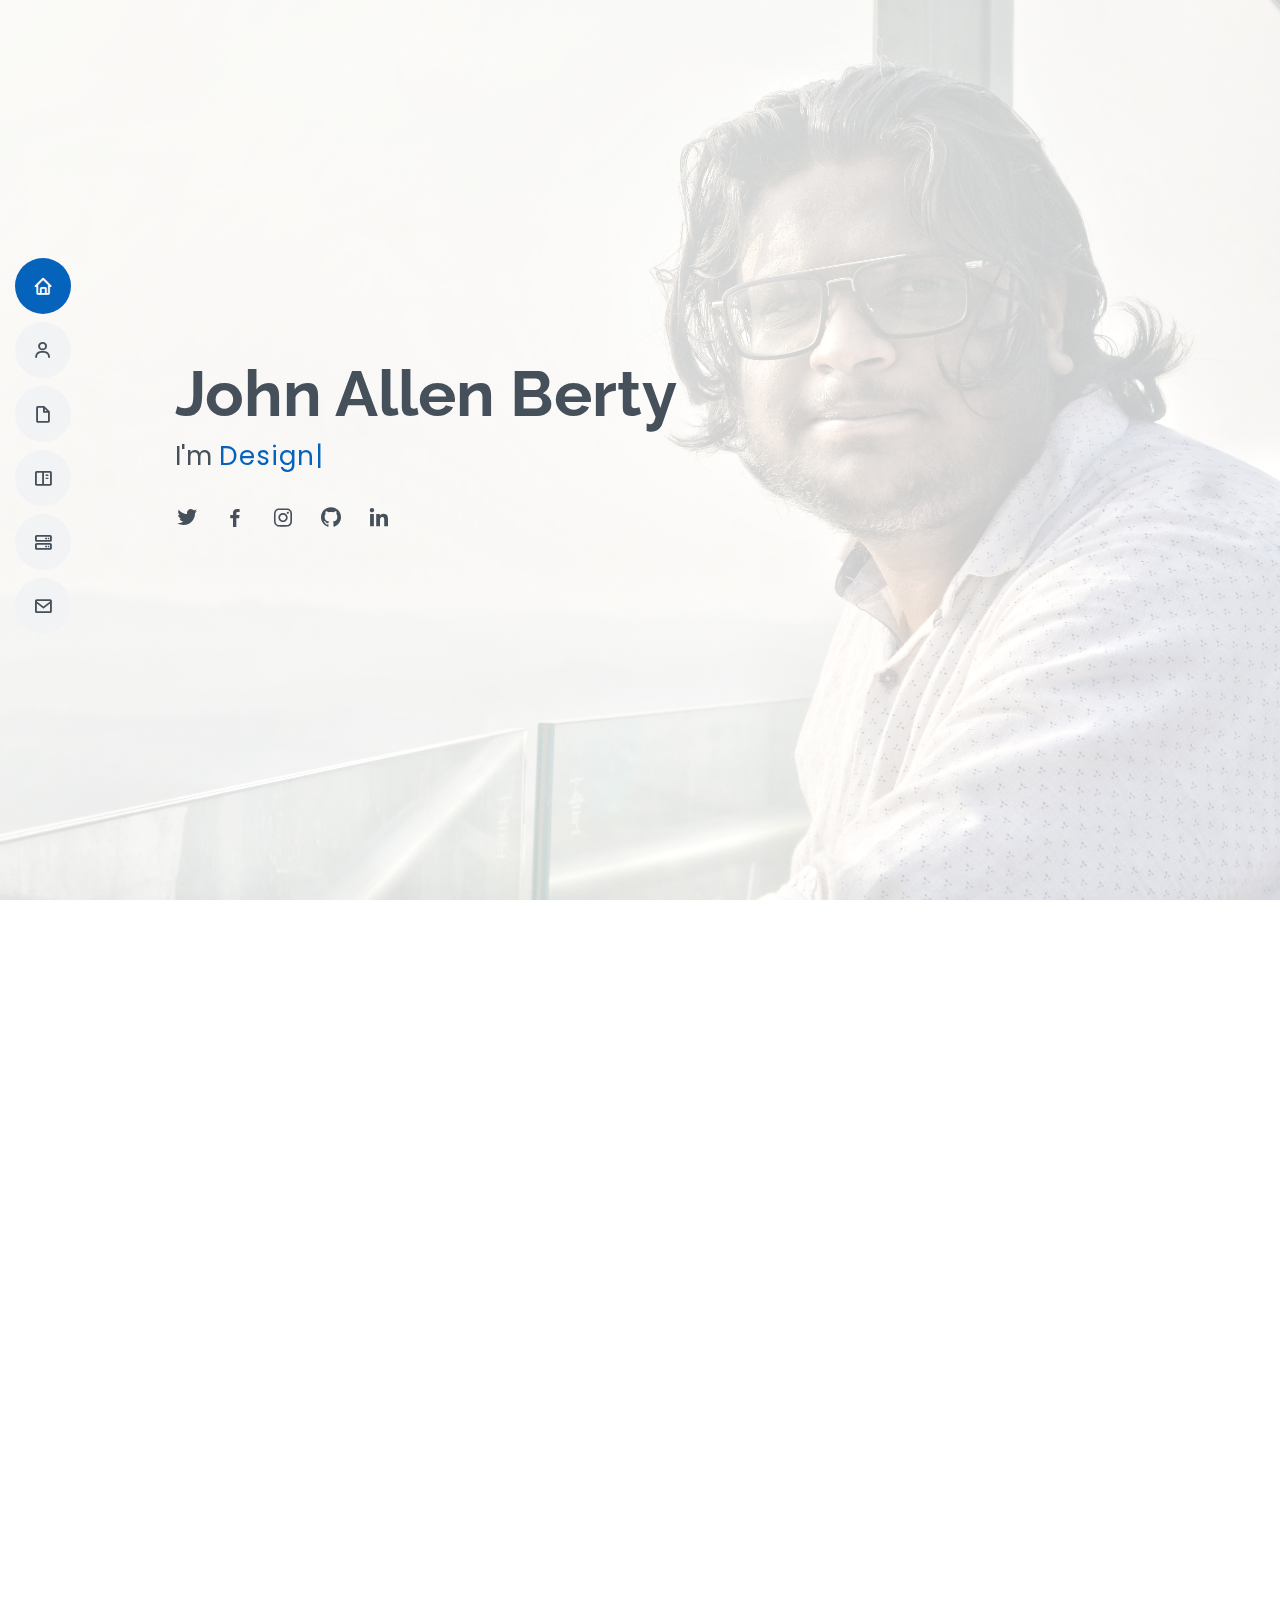
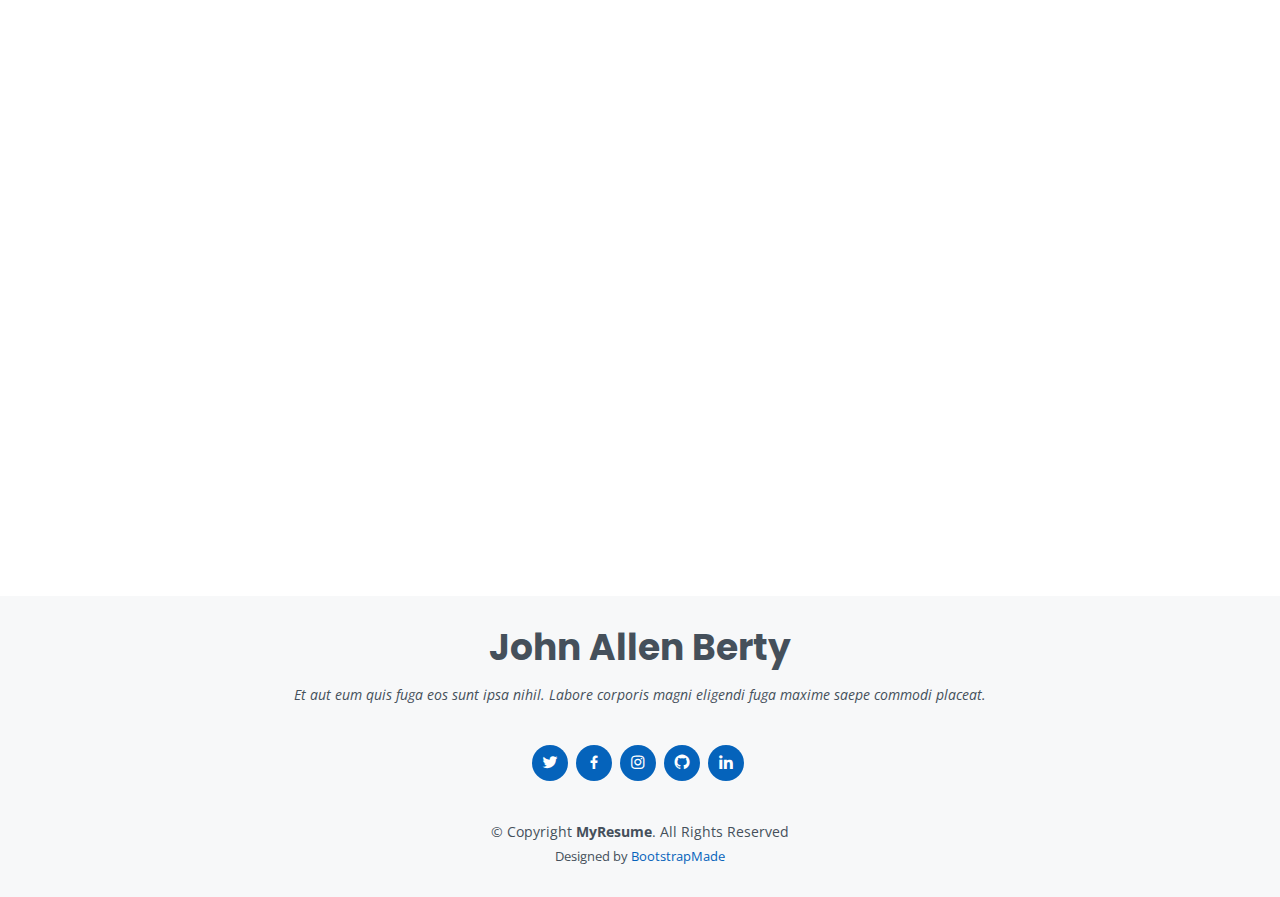
==== index.html @ 7f5a1baa "moved files to one folder" ====
<!DOCTYPE html>
<html lang="en">

<head>
    <meta charset="utf-8">
    <meta content="width=device-width, initial-scale=1.0" name="viewport">

    <title>MyResume-JOHN ALLEN BERTY</title>
    <meta content="" name="description">
    <meta content="" name="keywords">

    <!-- Favicons -->
    <link href="assets/img/favicon.png" rel="icon">
    <link href="assets/img/apple-touch-icon.png" rel="apple-touch-icon">

    <!-- Google Fonts -->
    <link href="https://fonts.googleapis.com/css?family=Open+Sans:300,300i,400,400i,600,600i,700,700i|Raleway:300,300i,400,400i,500,500i,600,600i,700,700i|Poppins:300,300i,400,400i,500,500i,600,600i,700,700i" rel="stylesheet">

    <!-- Vendor CSS Files -->
    <link href="assets/vendor/bootstrap/css/bootstrap.min.css" rel="stylesheet">
    <link href="assets/vendor/icofont/icofont.min.css" rel="stylesheet">
    <link href="assets/vendor/boxicons/css/boxicons.min.css" rel="stylesheet">
    <link href="assets/vendor/venobox/venobox.css" rel="stylesheet">
    <link href="assets/vendor/owl.carousel/assets/owl.carousel.min.css" rel="stylesheet">
    <link href="assets/vendor/aos/aos.css" rel="stylesheet">

    <!-- Template Main CSS File -->
    <link href="assets/css/style.css" rel="stylesheet">

    <!-- =======================================================
  * Template Name: MyResume - v2.2.1
  * Template URL: https://bootstrapmade.com/free-html-bootstrap-template-my-resume/
  * Author: BootstrapMade.com
  * License: https://bootstrapmade.com/license/
  ======================================================== -->
</head>

<body>

    <!-- ======= Mobile nav toggle button ======= -->
    <button type="button" class="mobile-nav-toggle d-xl-none"><i class="icofont-navigation-menu"></i></button>

    <!-- ======= Header ======= -->
    <header id="header" class="d-flex flex-column justify-content-center">

        <nav class="nav-menu">
            <ul>
                <li class="active"><a href="#hero"><i class="bx bx-home"></i> <span>Home</span></a></li>
                <li><a href="#about"><i class="bx bx-user"></i> <span>About</span></a></li>
                <li><a href="#resume"><i class="bx bx-file-blank"></i> <span>Resume</span></a></li>
                <li><a href="#portfolio"><i class="bx bx-book-content"></i> <span>Portfolio</span></a></li>
                <li><a href="#services"><i class="bx bx-server"></i> <span>Services</span></a></li>
                <li><a href="#contact"><i class="bx bx-envelope"></i> <span>Contact</span></a></li>
            </ul>
        </nav>
        <!-- .nav-menu -->

    </header>
    <!-- End Header -->

    <!-- ======= Hero Section ======= -->
    <section id="hero" class="d-flex flex-column justify-content-center">
        <div class="container" data-aos="zoom-in" data-aos-delay="100">
            <h1>John Allen Berty</h1>
            <p>I'm <span class="typed" data-typed-items="Designer, Developer, Freelancer"></span></p>
            <div class="social-links">
                <a href="https://twitter.com/JohnAllenBerty" class="twitter" target="_blank"><i class="bx bxl-twitter"></i></a>
                <a href="https://www.facebook.com/johnallen.berty" class="facebook" target="_blank"><i class="bx bxl-facebook"></i></a>
                <a href="https://www.instagram.com/johnallenberty/" class="instagram" target="_blank"><i class="bx bxl-instagram"></i></a>
                <a href="https://github.com/JohnAllenBerty" class="github" target="_blank"><i class="bx bxl-github"></i></a>
                <a href="https://www.linkedin.com/in/johnallenberty/" class="linkedin" target="_blank"><i class="bx bxl-linkedin"></i></a>
            </div>
        </div>
    </section>
    <!-- End Hero -->

    <main id="main">

        <!-- ======= About Section ======= -->
        <section id="about" class="about">
            <div class="container" data-aos="fade-up">

                <div class="section-title">
                    <h2>About</h2>
                    <p>Magnam dolores commodi suscipit. Necessitatibus eius consequatur ex aliquid fuga eum quidem. Sit sint consectetur velit. Quisquam quos quisquam cupiditate. Et nemo qui impedit suscipit alias ea. Quia fugiat sit in iste officiis commodi
                        quidem hic quas.</p>
                </div>

                <div class="row">
                    <div class="col-lg-4">
                        <img src="assets/img/profile-img.jpg" class="img-fluid" alt="" style="border-radius: 75px;">
                    </div>
                    <div class="col-lg-8 pt-4 pt-lg-0 content">
                        <h3>UI/UX Designer &amp; Web Developer.</h3>
                        <p class="font-italic">
                            Lorem ipsum dolor sit amet, consectetur adipiscing elit, sed do eiusmod tempor incididunt ut labore et dolore magna aliqua.
                        </p>
                        <div class="row">
                            <div class="col-lg-6">
                                <ul>
                                    <li><i class="icofont-rounded-right"></i> <strong>Birthday:</strong> 22 April 1995</li>
                                    <li><i class="icofont-rounded-right"></i> <strong>Website:</strong> www.example.com</li>
                                    <li><i class="icofont-rounded-right"></i> <strong>Phone:</strong> +91 8921054034</li>
                                    <li><i class="icofont-rounded-right"></i> <strong>City:</strong> City : Kollam, Kerala, India</li>
                                </ul>
                            </div>
                            <div class="col-lg-6">
                                <ul>
                                    <li><i class="icofont-rounded-right"></i> <strong>Age: </strong> 25</li>
                                    <li><i class="icofont-rounded-right"></i> <strong>Email: </strong>johnallenberty95@gmail.com</li>
                                    <li><i class="icofont-rounded-right"></i> <strong>Freelance: </strong> Available</li>
                                </ul>
                            </div>
                        </div>
                        <p>
                            Officiis eligendi itaque labore et dolorum mollitia officiis optio vero. Quisquam sunt adipisci omnis et ut. Nulla accusantium dolor incidunt officia tempore. Et eius omnis. Cupiditate ut dicta maxime officiis quidem quia. Sed et consectetur qui quia
                            repellendus itaque neque. Aliquid amet quidem ut quaerat cupiditate. Ab et eum qui repellendus omnis culpa magni laudantium dolores.
                        </p>
                    </div>
                </div>

            </div>
        </section>
        <!-- End About Section -->

        <!-- ======= Facts Section ======= -->
        <section id="facts" class="facts">
            <div class="container" data-aos="fade-up">

                <div class="section-title">
                    <h2>Facts</h2>
                    <p>Magnam dolores commodi suscipit. Necessitatibus eius consequatur ex aliquid fuga eum quidem. Sit sint consectetur velit. Quisquam quos quisquam cupiditate. Et nemo qui impedit suscipit alias ea. Quia fugiat sit in iste officiis commodi
                        quidem hic quas.</p>
                </div>

                <div class="row">

                    <div class="col-lg-3 col-md-6">
                        <div class="count-box">
                            <i class="icofont-simple-smile"></i>
                            <span data-toggle="counter-up">232</span>
                            <p>Happy Clients</p>
                        </div>
                    </div>

                    <div class="col-lg-3 col-md-6 mt-5 mt-md-0">
                        <div class="count-box">
                            <i class="icofont-document-folder"></i>
                            <span data-toggle="counter-up">521</span>
                            <p>Projects</p>
                        </div>
                    </div>

                    <div class="col-lg-3 col-md-6 mt-5 mt-lg-0">
                        <div class="count-box">
                            <i class="icofont-live-support"></i>
                            <span data-toggle="counter-up">1,463</span>
                            <p>Hours Of Support</p>
                        </div>
                    </div>

                    <div class="col-lg-3 col-md-6 mt-5 mt-lg-0">
                        <div class="count-box">
                            <i class="icofont-users-alt-5"></i>
                            <span data-toggle="counter-up">15</span>
                            <p>Hard Workers</p>
                        </div>
                    </div>

                </div>

            </div>
        </section>
        <!-- End Facts Section -->

        <!-- ======= Skills Section ======= -->
        <section id="skills" class="skills section-bg">
            <div class="container" data-aos="fade-up">

                <div class="section-title">
                    <h2>Skills</h2>
                    <p>Magnam dolores commodi suscipit. Necessitatibus eius consequatur ex aliquid fuga eum quidem. Sit sint consectetur velit. Quisquam quos quisquam cupiditate. Et nemo qui impedit suscipit alias ea. Quia fugiat sit in iste officiis commodi
                        quidem hic quas.</p>
                </div>

                <div class="row skills-content">

                    <div class="col-lg-6">

                        <div class="progress">
                            <span class="skill">HTML <i class="val">100%</i></span>
                            <div class="progress-bar-wrap">
                                <div class="progress-bar" role="progressbar" aria-valuenow="100" aria-valuemin="0" aria-valuemax="100"></div>
                            </div>
                        </div>

                        <div class="progress">
                            <span class="skill">CSS <i class="val">90%</i></span>
                            <div class="progress-bar-wrap">
                                <div class="progress-bar" role="progressbar" aria-valuenow="90" aria-valuemin="0" aria-valuemax="100"></div>
                            </div>
                        </div>

                        <div class="progress">
                            <span class="skill">JavaScript <i class="val">75%</i></span>
                            <div class="progress-bar-wrap">
                                <div class="progress-bar" role="progressbar" aria-valuenow="75" aria-valuemin="0" aria-valuemax="100"></div>
                            </div>
                        </div>

                    </div>

                    <div class="col-lg-6">

                        <div class="progress">
                            <span class="skill">PHP <i class="val">80%</i></span>
                            <div class="progress-bar-wrap">
                                <div class="progress-bar" role="progressbar" aria-valuenow="80" aria-valuemin="0" aria-valuemax="100"></div>
                            </div>
                        </div>

                        <div class="progress">
                            <span class="skill">WordPress/CMS <i class="val">90%</i></span>
                            <div class="progress-bar-wrap">
                                <div class="progress-bar" role="progressbar" aria-valuenow="90" aria-valuemin="0" aria-valuemax="100"></div>
                            </div>
                        </div>

                        <div class="progress">
                            <span class="skill">Photoshop <i class="val">55%</i></span>
                            <div class="progress-bar-wrap">
                                <div class="progress-bar" role="progressbar" aria-valuenow="55" aria-valuemin="0" aria-valuemax="100"></div>
                            </div>
                        </div>

                    </div>

                </div>

            </div>
        </section>
        <!-- End Skills Section -->

        <!-- ======= Resume Section ======= -->
        <section id="resume" class="resume">
            <div class="container" data-aos="fade-up">

                <div class="section-title">
                    <h2>Resume</h2>
                    <p>Magnam dolores commodi suscipit. Necessitatibus eius consequatur ex aliquid fuga eum quidem. Sit sint consectetur velit. Quisquam quos quisquam cupiditate. Et nemo qui impedit suscipit alias ea. Quia fugiat sit in iste officiis commodi
                        quidem hic quas.</p>
                </div>

                <div class="row">
                    <div class="col-lg-6">
                        <h3 class="resume-title">Sumary</h3>
                        <div class="resume-item pb-0">
                            <h4>John Allen Berty</h4>
                            <p><em>Innovative and deadline-driven</em></p>
                            <ul>
                                <li>Ampiyil, Pattathanam, Kollam, Kerala</li>
                                <li>(+91) 8921054034</li>
                                <li>johnallenberty95@gmail.com</li>
                            </ul>
                        </div>

                        <h3 class="resume-title">Education</h3>
                        <div class="resume-item">
                            <h4>B.Tech Electronics & Communication Engineering</h4>
                            <h5>2013 - 2017</h5>
                            <p><em>Bishop Jerome Institute, Kollam, Kerala</em></p>

                        </div>
                        <div class="resume-item">
                            <h4>12th Standard</h4>
                            <h5>2012 - 2013</h5>
                            <p><em>Trinity Lyceum, Kollam, Kerala</em></p>
                        </div>
                        <div class="resume-item">
                            <h4>10th Standard</h4>
                            <h5>2010 - 2011</h5>
                            <p><em>Trinity Lyceum, Kollam, Kerala</em></p>
                        </div>
                    </div>
                    <div class="col-lg-6">
                        <h3 class="resume-title">Courses Studied </h3>
                        <div class="resume-item">
                            <h4>Advanced PHP</h4>
                            <h5>Grade - A+</h5>
                            <h5> October 2017- December 2017</h5>
                            <p><em> Issuing Authority - CDAC</em></p>
                        </div>
                        <div class="resume-item">
                            <h4>Python (Basics)</h4>
                            <h5>Grade - A</h5>
                            <h5> 2 Months</h5>
                            <p><em> Issuing Authority - G-Tec</em></p>
                        </div>
                        <div class="resume-item">
                            <h4>Coursera Courses</h4>
                            <h5>2020</h5>
                            <p><em><a href="www.coursera.org"> www.coursera.org</a></em></p>
                            <table>
                                <tr>
                                    <th>Sl. No</th>
                                    <th>Topic</th>
                                    <th>Issuing Organization</th>
                                    <th>Issue Date</th>
                                    <th>Credential ID</th>
                                </tr>
                                <tr>
                                    <td>1</td>
                                    <td>AI for Everyone</td>
                                    <td>Coursera</td>
                                    <td>August 2020</td>
                                    <td><a href="https://www.coursera.org/account/accomplishments/certificate/Q38S75VRQHBT">Q38S75VRQHBT</a></td>
                                </tr>
                                <tr>
                                    <td>2</td>
                                    <td>Programming For Everybody (Getting Started with Python)</td>
                                    <td>Coursera</td>
                                    <td>August 2020</td>
                                    <td><a href="https://www.coursera.org/account/accomplishments/certificate/HDFXMGNW83F2">HDFXMGNW83F2</a></td>
                                </tr>
                                <tr>
                                    <td>3</td>
                                    <td>Technical Support Fundamentals</td>
                                    <td>Coursera</td>
                                    <td>August 2020</td>
                                    <td><a href="https://www.coursera.org/account/accomplishments/certificate/EM3RL434NSKP">EM3RL434NSKP</a></td>
                                </tr>
                                <tr>
                                    <td>4</td>
                                    <td>Python Data Structures</td>
                                    <td>Coursera</td>
                                    <td>August 2020</td>
                                    <td><a href="https://www.coursera.org/account/accomplishments/certificate/TVW4HZLH4KZX">TVW4HZLH4KZX</a></td>
                                </tr>
                            </table>
                        </div>
                    </div>
                </div>

            </div>
        </section>
        <!-- End Resume Section -->

        <!-- ======= Portfolio Section ======= -->
        <section id="portfolio" class="portfolio section-bg">
            <div class="container" data-aos="fade-up">

                <div class="section-title">
                    <h2>Portfolio</h2>
                    <p>Magnam dolores commodi suscipit. Necessitatibus eius consequatur ex aliquid fuga eum quidem. Sit sint consectetur velit. Quisquam quos quisquam cupiditate. Et nemo qui impedit suscipit alias ea. Quia fugiat sit in iste officiis commodi
                        quidem hic quas.</p>
                </div>

                <div class="row">
                    <div class="col-lg-12 d-flex justify-content-center" data-aos="fade-up" data-aos-delay="100">
                        <ul id="portfolio-flters">
                            <li data-filter="*" class="filter-active">All</li>
                            <li data-filter=".filter-app">App</li>
                            <li data-filter=".filter-card">Card</li>
                            <li data-filter=".filter-web">Web</li>
                        </ul>
                    </div>
                </div>

                <div class="row portfolio-container" data-aos="fade-up" data-aos-delay="200">

                    <div class="col-lg-4 col-md-6 portfolio-item filter-app">
                        <div class="portfolio-wrap">
                            <img src="assets/img/portfolio/portfolio-1.jpg" class="img-fluid" alt="">
                            <div class="portfolio-info">
                                <h4>App 1</h4>
                                <p>App</p>
                                <div class="portfolio-links">
                                    <a href="assets/img/portfolio/portfolio-1.jpg" data-gall="portfolioGallery" class="venobox" title="App 1"><i class="bx bx-plus"></i></a>
                                    <a href="portfolio-details.html" data-gall="portfolioDetailsGallery" data-vbtype="iframe" class="venobox" title="Portfolio Details"><i class="bx bx-link"></i></a>
                                </div>
                            </div>
                        </div>
                    </div>

                    <div class="col-lg-4 col-md-6 portfolio-item filter-web">
                        <div class="portfolio-wrap">
                            <img src="assets/img/portfolio/portfolio-2.jpg" class="img-fluid" alt="">
                            <div class="portfolio-info">
                                <h4>Web 3</h4>
                                <p>Web</p>
                                <div class="portfolio-links">
                                    <a href="assets/img/portfolio/portfolio-2.jpg" data-gall="portfolioGallery" class="venobox" title="Web 3"><i class="bx bx-plus"></i></a>
                                    <a href="portfolio-details.html" data-gall="portfolioDetailsGallery" data-vbtype="iframe" class="venobox" title="Portfolio Details"><i class="bx bx-link"></i></a>
                                </div>
                            </div>
                        </div>
                    </div>

                    <div class="col-lg-4 col-md-6 portfolio-item filter-app">
                        <div class="portfolio-wrap">
                            <img src="assets/img/portfolio/portfolio-3.jpg" class="img-fluid" alt="">
                            <div class="portfolio-info">
                                <h4>App 2</h4>
                                <p>App</p>
                                <div class="portfolio-links">
                                    <a href="assets/img/portfolio/portfolio-3.jpg" data-gall="portfolioGallery" class="venobox" title="App 2"><i class="bx bx-plus"></i></a>
                                    <a href="portfolio-details.html" data-gall="portfolioDetailsGallery" data-vbtype="iframe" class="venobox" title="Portfolio Details"><i class="bx bx-link"></i></a>
                                </div>
                            </div>
                        </div>
                    </div>

                    <div class="col-lg-4 col-md-6 portfolio-item filter-card">
                        <div class="portfolio-wrap">
                            <img src="assets/img/portfolio/portfolio-4.jpg" class="img-fluid" alt="">
                            <div class="portfolio-info">
                                <h4>Card 2</h4>
                                <p>Card</p>
                                <div class="portfolio-links">
                                    <a href="assets/img/portfolio/portfolio-4.jpg" data-gall="portfolioGallery" class="venobox" title="Card 2"><i class="bx bx-plus"></i></a>
                                    <a href="portfolio-details.html" data-gall="portfolioDetailsGallery" data-vbtype="iframe" class="venobox" title="Portfolio Details"><i class="bx bx-link"></i></a>
                                </div>
                            </div>
                        </div>
                    </div>

                    <div class="col-lg-4 col-md-6 portfolio-item filter-web">
                        <div class="portfolio-wrap">
                            <img src="assets/img/portfolio/portfolio-5.jpg" class="img-fluid" alt="">
                            <div class="portfolio-info">
                                <h4>Web 2</h4>
                                <p>Web</p>
                                <div class="portfolio-links">
                                    <a href="assets/img/portfolio/portfolio-5.jpg" data-gall="portfolioGallery" class="venobox" title="Web 2"><i class="bx bx-plus"></i></a>
                                    <a href="portfolio-details.html" data-gall="portfolioDetailsGallery" data-vbtype="iframe" class="venobox" title="Portfolio Details"><i class="bx bx-link"></i></a>
                                </div>
                            </div>
                        </div>
                    </div>

                    <div class="col-lg-4 col-md-6 portfolio-item filter-app">
                        <div class="portfolio-wrap">
                            <img src="assets/img/portfolio/portfolio-6.jpg" class="img-fluid" alt="">
                            <div class="portfolio-info">
                                <h4>App 3</h4>
                                <p>App</p>
                                <div class="portfolio-links">
                                    <a href="assets/img/portfolio/portfolio-6.jpg" data-gall="portfolioGallery" class="venobox" title="App 3"><i class="bx bx-plus"></i></a>
                                    <a href="portfolio-details.html" data-gall="portfolioDetailsGallery" data-vbtype="iframe" class="venobox" title="Portfolio Details"><i class="bx bx-link"></i></a>
                                </div>
                            </div>
                        </div>
                    </div>

                    <div class="col-lg-4 col-md-6 portfolio-item filter-card">
                        <div class="portfolio-wrap">
                            <img src="assets/img/portfolio/portfolio-7.jpg" class="img-fluid" alt="">
                            <div class="portfolio-info">
                                <h4>Card 1</h4>
                                <p>Card</p>
                                <div class="portfolio-links">
                                    <a href="assets/img/portfolio/portfolio-7.jpg" data-gall="portfolioGallery" class="venobox" title="Card 1"><i class="bx bx-plus"></i></a>
                                    <a href="portfolio-details.html" data-gall="portfolioDetailsGallery" data-vbtype="iframe" class="venobox" title="Portfolio Details"><i class="bx bx-link"></i></a>
                                </div>
                            </div>
                        </div>
                    </div>

                    <div class="col-lg-4 col-md-6 portfolio-item filter-card">
                        <div class="portfolio-wrap">
                            <img src="assets/img/portfolio/portfolio-8.jpg" class="img-fluid" alt="">
                            <div class="portfolio-info">
                                <h4>Card 3</h4>
                                <p>Card</p>
                                <div class="portfolio-links">
                                    <a href="assets/img/portfolio/portfolio-8.jpg" data-gall="portfolioGallery" class="venobox" title="Card 3"><i class="bx bx-plus"></i></a>
                                    <a href="portfolio-details.html" data-gall="portfolioDetailsGallery" data-vbtype="iframe" class="venobox" title="Portfolio Details"><i class="bx bx-link"></i></a>
                                </div>
                            </div>
                        </div>
                    </div>

                    <div class="col-lg-4 col-md-6 portfolio-item filter-web">
                        <div class="portfolio-wrap">
                            <img src="assets/img/portfolio/portfolio-9.jpg" class="img-fluid" alt="">
                            <div class="portfolio-info">
                                <h4>Web 3</h4>
                                <p>Web</p>
                                <div class="portfolio-links">
                                    <a href="assets/img/portfolio/portfolio-9.jpg" data-gall="portfolioGallery" class="venobox" title="Web 3"><i class="bx bx-plus"></i></a>
                                    <a href="portfolio-details.html" data-gall="portfolioDetailsGallery" data-vbtype="iframe" class="venobox" title="Portfolio Details"><i class="bx bx-link"></i></a>
                                </div>
                            </div>
                        </div>
                    </div>

                </div>

            </div>
        </section>
        <!-- End Portfolio Section -->

        <!-- ======= Services Section ======= -->
        <section id="services" class="services">
            <div class="container" data-aos="fade-up">

                <div class="section-title">
                    <h2>Services</h2>
                    <p>Magnam dolores commodi suscipit. Necessitatibus eius consequatur ex aliquid fuga eum quidem. Sit sint consectetur velit. Quisquam quos quisquam cupiditate. Et nemo qui impedit suscipit alias ea. Quia fugiat sit in iste officiis commodi
                        quidem hic quas.</p>
                </div>

                <div class="row">

                    <div class="col-lg-4 col-md-6 d-flex align-items-stretch" data-aos="zoom-in" data-aos-delay="100">
                        <div class="icon-box iconbox-blue">
                            <div class="icon">
                                <svg width="100" height="100" viewBox="0 0 600 600" xmlns="http://www.w3.org/2000/svg">
                  <path stroke="none" stroke-width="0" fill="#f5f5f5" d="M300,521.0016835830174C376.1290562159157,517.8887921683347,466.0731472004068,529.7835943286574,510.70327084640275,468.03025145048787C554.3714126377745,407.6079735673963,508.03601936045806,328.9844924480964,491.2728898941984,256.3432110539036C474.5976632858925,184.082847569629,479.9380746630129,96.60480741107993,416.23090153303,58.64404602377083C348.86323505073057,18.502131276798302,261.93793281208167,40.57373210992963,193.5410806939664,78.93577620505333C130.42746243093433,114.334589627462,98.30271207620316,179.96522072025542,76.75703585869454,249.04625023123273C51.97151888228291,328.5150500222984,13.704378332031375,421.85034740162234,66.52175969318436,486.19268352777647C119.04800174914682,550.1803526380478,217.28368757567262,524.383925680826,300,521.0016835830174"></path>
                </svg>
                                <i class="bx bxl-dribbble"></i>
                            </div>
                            <h4><a href="">Lorem Ipsum</a></h4>
                            <p>Voluptatum deleniti atque corrupti quos dolores et quas molestias excepturi</p>
                        </div>
                    </div>

                    <div class="col-lg-4 col-md-6 d-flex align-items-stretch mt-4 mt-md-0" data-aos="zoom-in" data-aos-delay="200">
                        <div class="icon-box iconbox-orange ">
                            <div class="icon">
                                <svg width="100" height="100" viewBox="0 0 600 600" xmlns="http://www.w3.org/2000/svg">
                  <path stroke="none" stroke-width="0" fill="#f5f5f5" d="M300,582.0697525312426C382.5290701553225,586.8405444964366,449.9789794690241,525.3245884688669,502.5850820975895,461.55621195738473C556.606425686781,396.0723002908107,615.8543463187945,314.28637112970534,586.6730223649479,234.56875336149918C558.9533121215079,158.8439757836574,454.9685369536778,164.00468322053177,381.49747125262974,130.76875717737553C312.15926192815925,99.40240125094834,248.97055460311594,18.661163978235184,179.8680185752513,50.54337015887873C110.5421016452524,82.52863877960104,119.82277516462835,180.83849132639028,109.12597500060166,256.43424936330496C100.08760227029461,320.3096726198365,92.17705696193138,384.0621239912766,124.79988738764834,439.7174275375508C164.83382741302287,508.01625554203684,220.96474134820875,577.5009287672846,300,582.0697525312426"></path>
                </svg>
                                <i class="bx bx-file"></i>
                            </div>
                            <h4><a href="">Sed Perspiciatis</a></h4>
                            <p>Duis aute irure dolor in reprehenderit in voluptate velit esse cillum dolore</p>
                        </div>
                    </div>

                    <div class="col-lg-4 col-md-6 d-flex align-items-stretch mt-4 mt-lg-0" data-aos="zoom-in" data-aos-delay="300">
                        <div class="icon-box iconbox-pink">
                            <div class="icon">
                                <svg width="100" height="100" viewBox="0 0 600 600" xmlns="http://www.w3.org/2000/svg">
                  <path stroke="none" stroke-width="0" fill="#f5f5f5" d="M300,541.5067337569781C382.14930387511276,545.0595476570109,479.8736841581634,548.3450877840088,526.4010558755058,480.5488172755941C571.5218469581645,414.80211281144784,517.5187510058486,332.0715597781072,496.52539010469104,255.14436215662573C477.37192572678356,184.95920475031193,473.57363656557914,105.61284051026155,413.0603344069578,65.22779650032875C343.27470386102294,18.654635553484475,251.2091493199835,5.337323636656869,175.0934190732945,40.62881213300186C97.87086631185822,76.43348514350839,51.98124368387456,156.15599469081315,36.44837278890362,239.84606092416172C21.716077023791087,319.22268207091537,43.775223500013084,401.1760424656574,96.891909868211,461.97329694683043C147.22146801428983,519.5804099606455,223.5754009179313,538.201503339737,300,541.5067337569781"></path>
                </svg>
                                <i class="bx bx-tachometer"></i>
                            </div>
                            <h4><a href="">Magni Dolores</a></h4>
                            <p>Excepteur sint occaecat cupidatat non proident, sunt in culpa qui officia</p>
                        </div>
                    </div>

                    <div class="col-lg-4 col-md-6 d-flex align-items-stretch mt-4" data-aos="zoom-in" data-aos-delay="100">
                        <div class="icon-box iconbox-yellow">
                            <div class="icon">
                                <svg width="100" height="100" viewBox="0 0 600 600" xmlns="http://www.w3.org/2000/svg">
                  <path stroke="none" stroke-width="0" fill="#f5f5f5" d="M300,503.46388370962813C374.79870501325706,506.71871716319447,464.8034551963731,527.1746412648533,510.4981551193396,467.86667711651364C555.9287308511215,408.9015244558933,512.6030010748507,327.5744911775523,490.211057578863,256.5855673507754C471.097692560561,195.9906835881958,447.69079081568157,138.11976852964426,395.19560036434837,102.3242989838813C329.3053358748298,57.3949838291264,248.02791733380457,8.279543830951368,175.87071277845988,42.242879143198664C103.41431057327972,76.34704239035025,93.79494320519305,170.9812938413882,81.28167332365135,250.07896920659033C70.17666984294237,320.27484674793965,64.84698225790005,396.69656628748305,111.28512138212992,450.4950937839243C156.20124167950087,502.5303643271138,231.32542653798444,500.4755392045468,300,503.46388370962813"></path>
                </svg>
                                <i class="bx bx-layer"></i>
                            </div>
                            <h4><a href="">Nemo Enim</a></h4>
                            <p>At vero eos et accusamus et iusto odio dignissimos ducimus qui blanditiis</p>
                        </div>
                    </div>

                    <div class="col-lg-4 col-md-6 d-flex align-items-stretch mt-4" data-aos="zoom-in" data-aos-delay="200">
                        <div class="icon-box iconbox-red">
                            <div class="icon">
                                <svg width="100" height="100" viewBox="0 0 600 600" xmlns="http://www.w3.org/2000/svg">
                  <path stroke="none" stroke-width="0" fill="#f5f5f5" d="M300,532.3542879108572C369.38199826031484,532.3153073249985,429.10787420159085,491.63046689027357,474.5244479745417,439.17860296908856C522.8885846962883,383.3225815378663,569.1668002868075,314.3205725914397,550.7432151929288,242.7694973846089C532.6665558377875,172.5657663291529,456.2379748765914,142.6223662098291,390.3689995646985,112.34683881706744C326.66090330228417,83.06452184765237,258.84405631176094,53.51806209861945,193.32584062364296,78.48882559362697C121.61183558270385,105.82097193414197,62.805066853699245,167.19869350419734,48.57481801355237,242.6138429142374C34.843463184063346,315.3850353017275,76.69343916112496,383.4422959591041,125.22947124332185,439.3748458443577C170.7312796277747,491.8107796887764,230.57421082200815,532.3932930995766,300,532.3542879108572"></path>
                </svg>
                                <i class="bx bx-slideshow"></i>
                            </div>
                            <h4><a href="">Dele Cardo</a></h4>
                            <p>Quis consequatur saepe eligendi voluptatem consequatur dolor consequuntur</p>
                        </div>
                    </div>

                    <div class="col-lg-4 col-md-6 d-flex align-items-stretch mt-4" data-aos="zoom-in" data-aos-delay="300">
                        <div class="icon-box iconbox-teal">
                            <div class="icon">
                                <svg width="100" height="100" viewBox="0 0 600 600" xmlns="http://www.w3.org/2000/svg">
                  <path stroke="none" stroke-width="0" fill="#f5f5f5" d="M300,566.797414625762C385.7384707136149,576.1784315230908,478.7894351017131,552.8928747891023,531.9192734346935,484.94944893311C584.6109503024035,417.5663521118492,582.489472248146,322.67544863468447,553.9536738515405,242.03673114598146C529.1557734026468,171.96086150256528,465.24506316201064,127.66468636344209,395.9583748389544,100.7403814666027C334.2173773831606,76.7482773500951,269.4350130405921,84.62216499799875,207.1952322260088,107.2889140133804C132.92018162631612,134.33871894543012,41.79353780512637,160.00259165414826,22.644507872594943,236.69541883565114C3.319112789854554,314.0945973066697,72.72355303640163,379.243833228382,124.04198916343866,440.3218312028393C172.9286146004772,498.5055451809895,224.45579914871206,558.5317968840102,300,566.797414625762"></path>
                </svg>
                                <i class="bx bx-arch"></i>
                            </div>
                            <h4><a href="">Divera Don</a></h4>
                            <p>Modi nostrum vel laborum. Porro fugit error sit minus sapiente sit aspernatur</p>
                        </div>
                    </div>

                </div>

            </div>
        </section>
        <!-- End Services Section -->

        <!-- ======= Testimonials Section ======= -->
        <section id="testimonials" class="testimonials section-bg">
            <div class="container" data-aos="fade-up">

                <div class="section-title">
                    <h2>Testimonials</h2>
                </div>

                <div class="owl-carousel testimonials-carousel" data-aos="zoom-in" data-aos-delay="100">

                    <div class="testimonial-item">
                        <img src="assets/img/testimonials/testimonials-1.jpg" class="testimonial-img" alt="">
                        <h3>Saul Goodman</h3>
                        <h4>Ceo &amp; Founder</h4>
                        <p>
                            <i class="bx bxs-quote-alt-left quote-icon-left"></i> Proin iaculis purus consequat sem cure digni ssim donec porttitora entum suscipit rhoncus. Accusantium quam, ultricies eget id, aliquam eget nibh et. Maecen aliquam, risus
                            at semper.
                            <i class="bx bxs-quote-alt-right quote-icon-right"></i>
                        </p>
                    </div>

                    <div class="testimonial-item">
                        <img src="assets/img/testimonials/testimonials-2.jpg" class="testimonial-img" alt="">
                        <h3>Sara Wilsson</h3>
                        <h4>Designer</h4>
                        <p>
                            <i class="bx bxs-quote-alt-left quote-icon-left"></i> Export tempor illum tamen malis malis eram quae irure esse labore quem cillum quid cillum eram malis quorum velit fore eram velit sunt aliqua noster fugiat irure amet legam
                            anim culpa.
                            <i class="bx bxs-quote-alt-right quote-icon-right"></i>
                        </p>
                    </div>

                    <div class="testimonial-item">
                        <img src="assets/img/testimonials/testimonials-3.jpg" class="testimonial-img" alt="">
                        <h3>Jena Karlis</h3>
                        <h4>Store Owner</h4>
                        <p>
                            <i class="bx bxs-quote-alt-left quote-icon-left"></i> Enim nisi quem export duis labore cillum quae magna enim sint quorum nulla quem veniam duis minim tempor labore quem eram duis noster aute amet eram fore quis sint minim.
                            <i class="bx bxs-quote-alt-right quote-icon-right"></i>
                        </p>
                    </div>

                    <div class="testimonial-item">
                        <img src="assets/img/testimonials/testimonials-4.jpg" class="testimonial-img" alt="">
                        <h3>Matt Brandon</h3>
                        <h4>Freelancer</h4>
                        <p>
                            <i class="bx bxs-quote-alt-left quote-icon-left"></i> Fugiat enim eram quae cillum dolore dolor amet nulla culpa multos export minim fugiat minim velit minim dolor enim duis veniam ipsum anim magna sunt elit fore quem dolore
                            labore illum veniam.
                            <i class="bx bxs-quote-alt-right quote-icon-right"></i>
                        </p>
                    </div>

                    <div class="testimonial-item">
                        <img src="assets/img/testimonials/testimonials-5.jpg" class="testimonial-img" alt="">
                        <h3>John Larson</h3>
                        <h4>Entrepreneur</h4>
                        <p>
                            <i class="bx bxs-quote-alt-left quote-icon-left"></i> Quis quorum aliqua sint quem legam fore sunt eram irure aliqua veniam tempor noster veniam enim culpa labore duis sunt culpa nulla illum cillum fugiat legam esse veniam
                            culpa fore nisi cillum quid.
                            <i class="bx bxs-quote-alt-right quote-icon-right"></i>
                        </p>
                    </div>

                </div>

            </div>
        </section>
        <!-- End Testimonials Section -->

        <!-- ======= Contact Section ======= -->
        <section id="contact" class="contact">
            <div class="container" data-aos="fade-up">

                <div class="section-title">
                    <h2>Contact</h2>
                </div>

                <div class="row mt-1">

                    <div class="col-lg-4">
                        <div class="info">
                            <div class="address">
                                <i class="icofont-google-map"></i>
                                <h4>Location:</h4>
                                <p>Ampiyil,<br> Janakeeya Nagar 215,<br> Kochamman Nada,<br> Pattathanam P.O. ,<br> Kollam 691021</p>
                            </div>

                            <div class="email">
                                <i class="icofont-envelope"></i>
                                <h4>Email:</h4>
                                <p>johnallenberty95@gmail.com</p>
                            </div>

                            <div class="phone">
                                <i class="icofont-phone"></i>
                                <h4>Call:</h4>
                                <p>+91 8921054034</p>
                            </div>

                        </div>

                    </div>

                    <div class="col-lg-8 mt-5 mt-lg-0">

                        <form action="forms/contact.php" method="post" role="form" class="php-email-form">
                            <div class="form-row">
                                <div class="col-md-6 form-group">
                                    <input type="text" name="name" class="form-control" id="name" placeholder="Your Name" data-rule="minlen:4" data-msg="Please enter at least 4 chars" />
                                    <div class="validate"></div>
                                </div>
                                <div class="col-md-6 form-group">
                                    <input type="email" class="form-control" name="email" id="email" placeholder="Your Email" data-rule="email" data-msg="Please enter a valid email" />
                                    <div class="validate"></div>
                                </div>
                            </div>
                            <div class="form-group">
                                <input type="text" class="form-control" name="subject" id="subject" placeholder="Subject" data-rule="minlen:4" data-msg="Please enter at least 8 chars of subject" />
                                <div class="validate"></div>
                            </div>
                            <div class="form-group">
                                <textarea class="form-control" name="message" rows="5" data-rule="required" data-msg="Please write something for us" placeholder="Message"></textarea>
                                <div class="validate"></div>
                            </div>
                            <div class="mb-3">
                                <div class="loading">Loading</div>
                                <div class="error-message"></div>
                                <div class="sent-message">Your message has been sent. Thank you!</div>
                            </div>
                            <div class="text-center"><button type="submit">Send Message</button></div>
                        </form>

                    </div>

                </div>

            </div>
        </section>
        <!-- End Contact Section -->

    </main>
    <!-- End #main -->

    <!-- ======= Footer ======= -->
    <footer id="footer">
        <div class="container">
            <h3>John Allen Berty</h3>
            <p>Et aut eum quis fuga eos sunt ipsa nihil. Labore corporis magni eligendi fuga maxime saepe commodi placeat.</p>
            <div class="social-links">
                <a href="https://twitter.com/JohnAllenBerty" class="twitter" target="_blank"><i class="bx bxl-twitter"></i></a>
                <a href="https://www.facebook.com/johnallen.berty" class="facebook" target="_blank"><i class="bx bxl-facebook"></i></a>
                <a href="https://www.instagram.com/johnallenberty/" class="instagram" target="_blank"><i class="bx bxl-instagram"></i></a>
                <a href="https://github.com/JohnAllenBerty" class="github" target="_blank"><i class="bx bxl-github"></i></a>
                <a href="https://www.linkedin.com/in/johnallenberty/" class="linkedin" target="_blank"><i class="bx bxl-linkedin"></i></a>
            </div>
            <div class="copyright">
                &copy; Copyright <strong><span>MyResume</span></strong>. All Rights Reserved
            </div>
            <div class="credits">
                <!-- All the links in the footer should remain intact. -->
                <!-- You can delete the links only if you purchased the pro version. -->
                <!-- Licensing information: [license-url] -->
                <!-- Purchase the pro version with working PHP/AJAX contact form: https://bootstrapmade.com/free-html-bootstrap-template-my-resume/ -->
                Designed by <a href="https://bootstrapmade.com/">BootstrapMade</a>
            </div>
        </div>
    </footer>
    <!-- End Footer -->

    <a href="#" class="back-to-top"><i class="bx bx-up-arrow-alt"></i></a>
    <div id="preloader"></div>

    <!-- Vendor JS Files -->
    <script src="assets/vendor/jquery/jquery.min.js"></script>
    <script src="assets/vendor/bootstrap/js/bootstrap.bundle.min.js"></script>
    <script src="assets/vendor/jquery.easing/jquery.easing.min.js"></script>
    <script src="assets/vendor/php-email-form/validate.js"></script>
    <script src="assets/vendor/waypoints/jquery.waypoints.min.js"></script>
    <script src="assets/vendor/counterup/counterup.min.js"></script>
    <script src="assets/vendor/isotope-layout/isotope.pkgd.min.js"></script>
    <script src="assets/vendor/venobox/venobox.min.js"></script>
    <script src="assets/vendor/owl.carousel/owl.carousel.min.js"></script>
    <script src="assets/vendor/typed.js/typed.min.js"></script>
    <script src="assets/vendor/aos/aos.js"></script>

    <!-- Template Main JS File -->
    <script src="assets/js/main.js"></script>

</body>

</html>
---- assets/vendor/venobox/venobox.css ----
/* ------ venobox.css --------*/
.vbox-overlay *, .vbox-overlay *:before, .vbox-overlay *:after{
    -webkit-backface-visibility: hidden;
    -webkit-box-sizing:border-box;
    -moz-box-sizing:border-box;
    box-sizing:border-box;
}
.vbox-overlay * { 
    -webkit-backface-visibility: visible;
    backface-visibility: visible;
}
.vbox-overlay{
    display: -webkit-flex;
    display: flex;
    -webkit-flex-direction: column;
    flex-direction: column;
    -webkit-justify-content: center;
    justify-content: center;
    -webkit-align-items: center;
    align-items: center;
    position: fixed;
    left: 0;
    top: 0;
    bottom: 0;
    right: 0;
    z-index: 999999;
}

/* ----- navigation ----- */
.vbox-title{
    width: 100%;
    height: 40px;
    float: left;
    text-align: center;
    line-height: 28px;
    font-size: 12px;
    padding: 6px 50px;
    overflow: hidden;
    position: fixed;
    display: none;
    left: 0;
    z-index: 89;
}
.vbox-close{
    cursor: pointer;
    position: fixed;
    top: -1px;
    right: 0;
    width: 50px;
    height: 40px;
    padding: 6px;
    display: block;
    background-position:10px center;
    overflow: hidden;
    font-size: 24px;
    line-height: 1;
    text-align: center;
    z-index: 99;
}
.vbox-left{
    cursor: pointer;
    position: fixed;
    left: 0;
    height: 40px;
    overflow: hidden;
    line-height: 28px;
    font-size: 12px;
    z-index: 99;
    display: flex;
    align-items:center;
}
.vbox-num{
    display: inline-block;
    margin: 6px 0 6px 15px;
}
/* ----- Social share ----- */
.vbox-share{
    line-height: 28px;
    font-size: 12px;
    overflow: hidden;
    position: fixed;
    left: 0;
    z-index: 98;
    display: flex;
    align-items:center;
    justify-content: center;
    width: 100%;
    text-align: center;
}
.vbox-share svg{
    max-height: 28px;
    width: 28px;
    z-index: 10;
    margin-left: 12px;
    margin-top: 6px;
    margin-bottom: 6px;
    vertical-align: middle;
}


/* ----- navigation ARROWS ----- */
.vbox-next, .vbox-prev{
    position: fixed;
    top: 50%;
    margin-top: -15px;
    overflow: hidden;
    cursor: pointer;
    display: block;
    width: 45px;
    height: 45px;
    z-index: 99;
}
.vbox-next span, .vbox-prev span{
    position: relative;
    width: 20px;
    height: 20px;
    border: 2px solid transparent;
    border-top-color: #B6B6B6;
    border-right-color: #B6B6B6;
    text-indent: -100px;
    position: absolute;
    top: 8px;
    display: block;
}
.vbox-prev{
    left: 15px;
}
.vbox-next{
    right: 15px;
}
.vbox-prev span{
    left: 10px;
    -ms-transform: rotate(-135deg);
    -webkit-transform: rotate(-135deg);
    transform: rotate(-135deg);
}
.vbox-next span{
    -ms-transform: rotate(45deg);
    -webkit-transform: rotate(45deg);
    transform: rotate(45deg);
    right: 10px;
}
/* ------- inline window ------ */
.vbox-inline{
    width: 420px;
    height: 315px;
    height: 70vh;
    padding: 10px;
    background: #fff;
    margin: 0 auto;
    overflow: auto;
    text-align: left;
}
/* ------- Video & iFrames window ------ */
.venoframe{
    max-width: 100%;
    width: 100%;
    border: none;
    width: 100%;
    height: 260px;
    height: 70vh;
}
.venoframe.vbvid{
    height: 260px;
}
@media (min-width: 768px) {
    .venoframe, .vbox-inline{
        width: 90%;
        height: 360px;
        height: 70vh;
    }
    .venoframe.vbvid{
        width: 640px;
        height: 360px;
    }
}
@media (min-width: 992px) {
    .venoframe, .vbox-inline{
        max-width: 1200px;
        width: 80%;
        height: 540px;
        height: 70vh;
    }
    .venoframe.vbvid{
        width: 960px;
        height: 540px;
    }
}
/* 
Please do NOT edit this part! 
or at least read this note: http://i.imgur.com/7C0ws9e.gif
*/
.vbox-open{
    overflow: hidden;
}
.vbox-container{
    position: absolute;
    left: 0;
    right: 0;
    top: 0;
    bottom: 0;
    overflow-x: hidden;
    overflow-y: scroll;
    overflow-scrolling: touch;
    -webkit-overflow-scrolling: touch;
    z-index: 20;
    max-height: 100%;

}

.vbox-content{
    text-align: center;
    float: left;
    width: 100%;
    position: relative;
    overflow: hidden;
    padding: 20px 4%;
}
.vbox-container img{
    max-width: 100%;
    height: auto;
}
.vbox-figlio{
    box-shadow: 0 0 12px rgba(0,0,0,0.19), 0 6px 6px rgba(0,0,0,0.23);
    max-width: 100%;
    text-align: initial;
}
img.vbox-figlio{
    -webkit-user-select: none;
-khtml-user-select: none;
-moz-user-select: none;
-o-user-select: none;
user-select: none;
}
.vbox-content.swipe-left{
    margin-left: -200px !important;
}
.vbox-content.swipe-right{
    margin-left: 200px !important;
}
.vbox-animated{
    webkit-transition: margin 300ms ease-out;
    transition: margin 300ms ease-out;
}

/* ---------- preloader ----------
 * SPINKIT 
 * http://tobiasahlin.com/spinkit/
-------------------------------- */
.sk-double-bounce,.sk-rotating-plane{width:40px;height:40px;margin:40px auto}.sk-rotating-plane{background-color:#333;-webkit-animation:sk-rotatePlane 1.2s infinite ease-in-out;animation:sk-rotatePlane 1.2s infinite ease-in-out}@-webkit-keyframes sk-rotatePlane{0%{-webkit-transform:perspective(120px) rotateX(0) rotateY(0);transform:perspective(120px) rotateX(0) rotateY(0)}50%{-webkit-transform:perspective(120px) rotateX(-180.1deg) rotateY(0);transform:perspective(120px) rotateX(-180.1deg) rotateY(0)}100%{-webkit-transform:perspective(120px) rotateX(-180deg) rotateY(-179.9deg);transform:perspective(120px) rotateX(-180deg) rotateY(-179.9deg)}}@keyframes sk-rotatePlane{0%{-webkit-transform:perspective(120px) rotateX(0) rotateY(0);transform:perspective(120px) rotateX(0) rotateY(0)}50%{-webkit-transform:perspective(120px) rotateX(-180.1deg) rotateY(0);transform:perspective(120px) rotateX(-180.1deg) rotateY(0)}100%{-webkit-transform:perspective(120px) rotateX(-180deg) rotateY(-179.9deg);transform:perspective(120px) rotateX(-180deg) rotateY(-179.9deg)}}.sk-double-bounce{position:relative}.sk-double-bounce .sk-child{width:100%;height:100%;border-radius:50%;background-color:#333;opacity:.6;position:absolute;top:0;left:0;-webkit-animation:sk-doubleBounce 2s infinite ease-in-out;animation:sk-doubleBounce 2s infinite ease-in-out}.sk-chasing-dots .sk-child,.sk-spinner-pulse,.sk-three-bounce .sk-child{background-color:#333;border-radius:100%}.sk-double-bounce .sk-double-bounce2{-webkit-animation-delay:-1s;animation-delay:-1s}@-webkit-keyframes sk-doubleBounce{0%,100%{-webkit-transform:scale(0);transform:scale(0)}50%{-webkit-transform:scale(1);transform:scale(1)}}@keyframes sk-doubleBounce{0%,100%{-webkit-transform:scale(0);transform:scale(0)}50%{-webkit-transform:scale(1);transform:scale(1)}}.sk-wave{margin:40px auto;width:50px;height:40px;text-align:center;font-size:10px}.sk-wave .sk-rect{background-color:#333;height:100%;width:6px;display:inline-block;-webkit-animation:sk-waveStretchDelay 1.2s infinite ease-in-out;animation:sk-waveStretchDelay 1.2s infinite ease-in-out}.sk-wave .sk-rect1{-webkit-animation-delay:-1.2s;animation-delay:-1.2s}.sk-wave .sk-rect2{-webkit-animation-delay:-1.1s;animation-delay:-1.1s}.sk-wave .sk-rect3{-webkit-animation-delay:-1s;animation-delay:-1s}.sk-wave .sk-rect4{-webkit-animation-delay:-.9s;animation-delay:-.9s}.sk-wave .sk-rect5{-webkit-animation-delay:-.8s;animation-delay:-.8s}@-webkit-keyframes sk-waveStretchDelay{0%,100%,40%{-webkit-transform:scaleY(.4);transform:scaleY(.4)}20%{-webkit-transform:scaleY(1);transform:scaleY(1)}}@keyframes sk-waveStretchDelay{0%,100%,40%{-webkit-transform:scaleY(.4);transform:scaleY(.4)}20%{-webkit-transform:scaleY(1);transform:scaleY(1)}}.sk-wandering-cubes{margin:40px auto;width:40px;height:40px;position:relative}.sk-wandering-cubes .sk-cube{background-color:#333;width:10px;height:10px;position:absolute;top:0;left:0;-webkit-animation:sk-wanderingCube 1.8s ease-in-out -1.8s infinite both;animation:sk-wanderingCube 1.8s ease-in-out -1.8s infinite both}.sk-chasing-dots,.sk-spinner-pulse{width:40px;height:40px;margin:40px auto}.sk-wandering-cubes .sk-cube2{-webkit-animation-delay:-.9s;animation-delay:-.9s}@-webkit-keyframes sk-wanderingCube{0%{-webkit-transform:rotate(0);transform:rotate(0)}25%{-webkit-transform:translateX(30px) rotate(-90deg) scale(.5);transform:translateX(30px) rotate(-90deg) scale(.5)}50%{-webkit-transform:translateX(30px) translateY(30px) rotate(-179deg);transform:translateX(30px) translateY(30px) rotate(-179deg)}50.1%{-webkit-transform:translateX(30px) translateY(30px) rotate(-180deg);transform:translateX(30px) translateY(30px) rotate(-180deg)}75%{-webkit-transform:translateX(0) translateY(30px) rotate(-270deg) scale(.5);transform:translateX(0) translateY(30px) rotate(-270deg) scale(.5)}100%{-webkit-transform:rotate(-360deg);transform:rotate(-360deg)}}@keyframes sk-wanderingCube{0%{-webkit-transform:rotate(0);transform:rotate(0)}25%{-webkit-transform:translateX(30px) rotate(-90deg) scale(.5);transform:translateX(30px) rotate(-90deg) scale(.5)}50%{-webkit-transform:translateX(30px) translateY(30px) rotate(-179deg);transform:translateX(30px) translateY(30px) rotate(-179deg)}50.1%{-webkit-transform:translateX(30px) translateY(30px) rotate(-180deg);transform:translateX(30px) translateY(30px) rotate(-180deg)}75%{-webkit-transform:translateX(0) translateY(30px) rotate(-270deg) scale(.5);transform:translateX(0) translateY(30px) rotate(-270deg) scale(.5)}100%{-webkit-transform:rotate(-360deg);transform:rotate(-360deg)}}.sk-spinner-pulse{-webkit-animation:sk-pulseScaleOut 1s infinite ease-in-out;animation:sk-pulseScaleOut 1s infinite ease-in-out}@-webkit-keyframes sk-pulseScaleOut{0%{-webkit-transform:scale(0);transform:scale(0)}100%{-webkit-transform:scale(1);transform:scale(1);opacity:0}}@keyframes sk-pulseScaleOut{0%{-webkit-transform:scale(0);transform:scale(0)}100%{-webkit-transform:scale(1);transform:scale(1);opacity:0}}.sk-chasing-dots{position:relative;text-align:center;-webkit-animation:sk-chasingDotsRotate 2s infinite linear;animation:sk-chasingDotsRotate 2s infinite linear}.sk-chasing-dots .sk-child{width:60%;height:60%;display:inline-block;position:absolute;top:0;-webkit-animation:sk-chasingDotsBounce 2s infinite ease-in-out;animation:sk-chasingDotsBounce 2s infinite ease-in-out}.sk-chasing-dots .sk-dot2{top:auto;bottom:0;-webkit-animation-delay:-1s;animation-delay:-1s}@-webkit-keyframes sk-chasingDotsRotate{100%{-webkit-transform:rotate(360deg);transform:rotate(360deg)}}@keyframes sk-chasingDotsRotate{100%{-webkit-transform:rotate(360deg);transform:rotate(360deg)}}@-webkit-keyframes sk-chasingDotsBounce{0%,100%{-webkit-transform:scale(0);transform:scale(0)}50%{-webkit-transform:scale(1);transform:scale(1)}}@keyframes sk-chasingDotsBounce{0%,100%{-webkit-transform:scale(0);transform:scale(0)}50%{-webkit-transform:scale(1);transform:scale(1)}}.sk-three-bounce{margin:40px auto;width:80px;text-align:center}.sk-three-bounce .sk-child{width:20px;height:20px;display:inline-block;-webkit-animation:sk-three-bounce 1.4s ease-in-out 0s infinite both;animation:sk-three-bounce 1.4s ease-in-out 0s infinite both}.sk-circle .sk-child:before,.sk-fading-circle .sk-circle:before{display:block;border-radius:100%;content:'';background-color:#333}.sk-three-bounce .sk-bounce1{-webkit-animation-delay:-.32s;animation-delay:-.32s}.sk-three-bounce .sk-bounce2{-webkit-animation-delay:-.16s;animation-delay:-.16s}@-webkit-keyframes sk-three-bounce{0%,100%,80%{-webkit-transform:scale(0);transform:scale(0)}40%{-webkit-transform:scale(1);transform:scale(1)}}@keyframes sk-three-bounce{0%,100%,80%{-webkit-transform:scale(0);transform:scale(0)}40%{-webkit-transform:scale(1);transform:scale(1)}}.sk-circle{margin:40px auto;width:40px;height:40px;position:relative}.sk-circle .sk-child{width:100%;height:100%;position:absolute;left:0;top:0}.sk-circle .sk-child:before{margin:0 auto;width:15%;height:15%;-webkit-animation:sk-circleBounceDelay 1.2s infinite ease-in-out both;animation:sk-circleBounceDelay 1.2s infinite ease-in-out both}.sk-circle .sk-circle2{-webkit-transform:rotate(30deg);-ms-transform:rotate(30deg);transform:rotate(30deg)}.sk-circle .sk-circle3{-webkit-transform:rotate(60deg);-ms-transform:rotate(60deg);transform:rotate(60deg)}.sk-circle .sk-circle4{-webkit-transform:rotate(90deg);-ms-transform:rotate(90deg);transform:rotate(90deg)}.sk-circle .sk-circle5{-webkit-transform:rotate(120deg);-ms-transform:rotate(120deg);transform:rotate(120deg)}.sk-circle .sk-circle6{-webkit-transform:rotate(150deg);-ms-transform:rotate(150deg);transform:rotate(150deg)}.sk-circle .sk-circle7{-webkit-transform:rotate(180deg);-ms-transform:rotate(180deg);transform:rotate(180deg)}.sk-circle .sk-circle8{-webkit-transform:rotate(210deg);-ms-transform:rotate(210deg);transform:rotate(210deg)}.sk-circle .sk-circle9{-webkit-transform:rotate(240deg);-ms-transform:rotate(240deg);transform:rotate(240deg)}.sk-circle .sk-circle10{-webkit-transform:rotate(270deg);-ms-transform:rotate(270deg);transform:rotate(270deg)}.sk-circle .sk-circle11{-webkit-transform:rotate(300deg);-ms-transform:rotate(300deg);transform:rotate(300deg)}.sk-circle .sk-circle12{-webkit-transform:rotate(330deg);-ms-transform:rotate(330deg);transform:rotate(330deg)}.sk-circle .sk-circle2:before{-webkit-animation-delay:-1.1s;animation-delay:-1.1s}.sk-circle .sk-circle3:before{-webkit-animation-delay:-1s;animation-delay:-1s}.sk-circle .sk-circle4:before{-webkit-animation-delay:-.9s;animation-delay:-.9s}.sk-circle .sk-circle5:before{-webkit-animation-delay:-.8s;animation-delay:-.8s}.sk-circle .sk-circle6:before{-webkit-animation-delay:-.7s;animation-delay:-.7s}.sk-circle .sk-circle7:before{-webkit-animation-delay:-.6s;animation-delay:-.6s}.sk-circle .sk-circle8:before{-webkit-animation-delay:-.5s;animation-delay:-.5s}.sk-circle .sk-circle9:before{-webkit-animation-delay:-.4s;animation-delay:-.4s}.sk-circle .sk-circle10:before{-webkit-animation-delay:-.3s;animation-delay:-.3s}.sk-circle .sk-circle11:before{-webkit-animation-delay:-.2s;animation-delay:-.2s}.sk-circle .sk-circle12:before{-webkit-animation-delay:-.1s;animation-delay:-.1s}@-webkit-keyframes sk-circleBounceDelay{0%,100%,80%{-webkit-transform:scale(0);transform:scale(0)}40%{-webkit-transform:scale(1);transform:scale(1)}}@keyframes sk-circleBounceDelay{0%,100%,80%{-webkit-transform:scale(0);transform:scale(0)}40%{-webkit-transform:scale(1);transform:scale(1)}}.sk-cube-grid{width:40px;height:40px;margin:40px auto}.sk-cube-grid .sk-cube{width:33.33%;height:33.33%;background-color:#333;float:left;-webkit-animation:sk-cubeGridScaleDelay 1.3s infinite ease-in-out;animation:sk-cubeGridScaleDelay 1.3s infinite ease-in-out}.sk-cube-grid .sk-cube1{-webkit-animation-delay:.2s;animation-delay:.2s}.sk-cube-grid .sk-cube2{-webkit-animation-delay:.3s;animation-delay:.3s}.sk-cube-grid .sk-cube3{-webkit-animation-delay:.4s;animation-delay:.4s}.sk-cube-grid .sk-cube4{-webkit-animation-delay:.1s;animation-delay:.1s}.sk-cube-grid .sk-cube5{-webkit-animation-delay:.2s;animation-delay:.2s}.sk-cube-grid .sk-cube6{-webkit-animation-delay:.3s;animation-delay:.3s}.sk-cube-grid .sk-cube7{-webkit-animation-delay:0ms;animation-delay:0ms}.sk-cube-grid .sk-cube8{-webkit-animation-delay:.1s;animation-delay:.1s}.sk-cube-grid .sk-cube9{-webkit-animation-delay:.2s;animation-delay:.2s}@-webkit-keyframes sk-cubeGridScaleDelay{0%,100%,70%{-webkit-transform:scale3D(1,1,1);transform:scale3D(1,1,1)}35%{-webkit-transform:scale3D(0,0,1);transform:scale3D(0,0,1)}}@keyframes sk-cubeGridScaleDelay{0%,100%,70%{-webkit-transform:scale3D(1,1,1);transform:scale3D(1,1,1)}35%{-webkit-transform:scale3D(0,0,1);transform:scale3D(0,0,1)}}.sk-fading-circle{margin:40px auto;width:40px;height:40px;position:relative}.sk-fading-circle .sk-circle{width:100%;height:100%;position:absolute;left:0;top:0}.sk-fading-circle .sk-circle:before{margin:0 auto;width:15%;height:15%;-webkit-animation:sk-circleFadeDelay 1.2s infinite ease-in-out both;animation:sk-circleFadeDelay 1.2s infinite ease-in-out both}.sk-fading-circle .sk-circle2{-webkit-transform:rotate(30deg);-ms-transform:rotate(30deg);transform:rotate(30deg)}.sk-fading-circle .sk-circle3{-webkit-transform:rotate(60deg);-ms-transform:rotate(60deg);transform:rotate(60deg)}.sk-fading-circle .sk-circle4{-webkit-transform:rotate(90deg);-ms-transform:rotate(90deg);transform:rotate(90deg)}.sk-fading-circle .sk-circle5{-webkit-transform:rotate(120deg);-ms-transform:rotate(120deg);transform:rotate(120deg)}.sk-fading-circle .sk-circle6{-webkit-transform:rotate(150deg);-ms-transform:rotate(150deg);transform:rotate(150deg)}.sk-fading-circle .sk-circle7{-webkit-transform:rotate(180deg);-ms-transform:rotate(180deg);transform:rotate(180deg)}.sk-fading-circle .sk-circle8{-webkit-transform:rotate(210deg);-ms-transform:rotate(210deg);transform:rotate(210deg)}.sk-fading-circle .sk-circle9{-webkit-transform:rotate(240deg);-ms-transform:rotate(240deg);transform:rotate(240deg)}.sk-fading-circle .sk-circle10{-webkit-transform:rotate(270deg);-ms-transform:rotate(270deg);transform:rotate(270deg)}.sk-fading-circle .sk-circle11{-webkit-transform:rotate(300deg);-ms-transform:rotate(300deg);transform:rotate(300deg)}.sk-fading-circle .sk-circle12{-webkit-transform:rotate(330deg);-ms-transform:rotate(330deg);transform:rotate(330deg)}.sk-fading-circle .sk-circle2:before{-webkit-animation-delay:-1.1s;animation-delay:-1.1s}.sk-fading-circle .sk-circle3:before{-webkit-animation-delay:-1s;animation-delay:-1s}.sk-fading-circle .sk-circle4:before{-webkit-animation-delay:-.9s;animation-delay:-.9s}.sk-fading-circle .sk-circle5:before{-webkit-animation-delay:-.8s;animation-delay:-.8s}.sk-fading-circle .sk-circle6:before{-webkit-animation-delay:-.7s;animation-delay:-.7s}.sk-fading-circle .sk-circle7:before{-webkit-animation-delay:-.6s;animation-delay:-.6s}.sk-fading-circle .sk-circle8:before{-webkit-animation-delay:-.5s;animation-delay:-.5s}.sk-fading-circle .sk-circle9:before{-webkit-animation-delay:-.4s;animation-delay:-.4s}.sk-fading-circle .sk-circle10:before{-webkit-animation-delay:-.3s;animation-delay:-.3s}.sk-fading-circle .sk-circle11:before{-webkit-animation-delay:-.2s;animation-delay:-.2s}.sk-fading-circle .sk-circle12:before{-webkit-animation-delay:-.1s;animation-delay:-.1s}@-webkit-keyframes sk-circleFadeDelay{0%,100%,39%{opacity:0}40%{opacity:1}}@keyframes sk-circleFadeDelay{0%,100%,39%{opacity:0}40%{opacity:1}}.sk-folding-cube{margin:40px auto;width:40px;height:40px;position:relative;-webkit-transform:rotateZ(45deg);transform:rotateZ(45deg)}.sk-folding-cube .sk-cube{float:left;width:50%;height:50%;position:relative;-webkit-transform:scale(1.1);-ms-transform:scale(1.1);transform:scale(1.1)}.sk-folding-cube .sk-cube:before{content:'';position:absolute;top:0;left:0;width:100%;height:100%;background-color:#333;-webkit-animation:sk-foldCubeAngle 2.4s infinite linear both;animation:sk-foldCubeAngle 2.4s infinite linear both;-webkit-transform-origin:100% 100%;-ms-transform-origin:100% 100%;transform-origin:100% 100%}.sk-folding-cube .sk-cube2{-webkit-transform:scale(1.1) rotateZ(90deg);transform:scale(1.1) rotateZ(90deg)}.sk-folding-cube .sk-cube3{-webkit-transform:scale(1.1) rotateZ(180deg);transform:scale(1.1) rotateZ(180deg)}.sk-folding-cube .sk-cube4{-webkit-transform:scale(1.1) rotateZ(270deg);transform:scale(1.1) rotateZ(270deg)}.sk-folding-cube .sk-cube2:before{-webkit-animation-delay:.3s;animation-delay:.3s}.sk-folding-cube .sk-cube3:before{-webkit-animation-delay:.6s;animation-delay:.6s}.sk-folding-cube .sk-cube4:before{-webkit-animation-delay:.9s;animation-delay:.9s}@-webkit-keyframes sk-foldCubeAngle{0%,10%{-webkit-transform:perspective(140px) rotateX(-180deg);transform:perspective(140px) rotateX(-180deg);opacity:0}25%,75%{-webkit-transform:perspective(140px) rotateX(0);transform:perspective(140px) rotateX(0);opacity:1}100%,90%{-webkit-transform:perspective(140px) rotateY(180deg);transform:perspective(140px) rotateY(180deg);opacity:0}}@keyframes sk-foldCubeAngle{0%,10%{-webkit-transform:perspective(140px) rotateX(-180deg);transform:perspective(140px) rotateX(-180deg);opacity:0}25%,75%{-webkit-transform:perspective(140px) rotateX(0);transform:perspective(140px) rotateX(0);opacity:1}100%,90%{-webkit-transform:perspective(140px) rotateY(180deg);transform:perspective(140px) rotateY(180deg);opacity:0}}
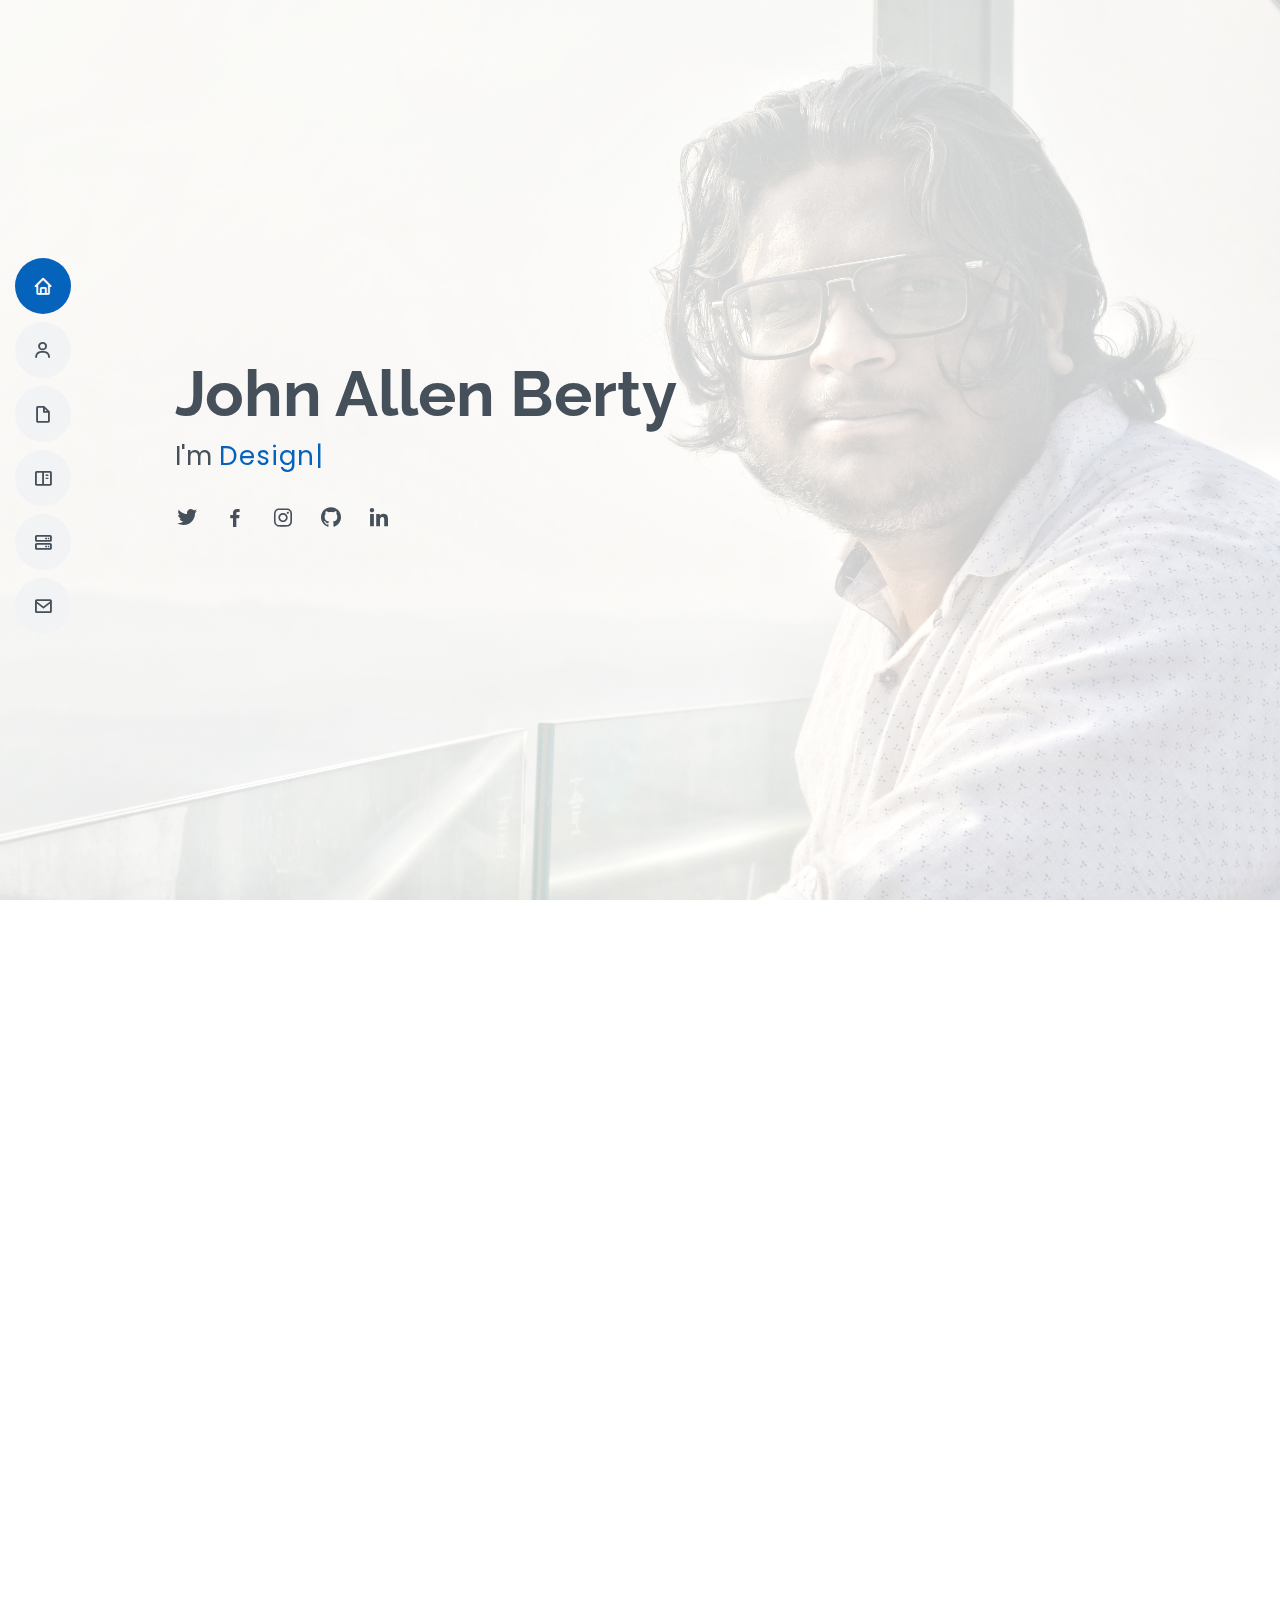
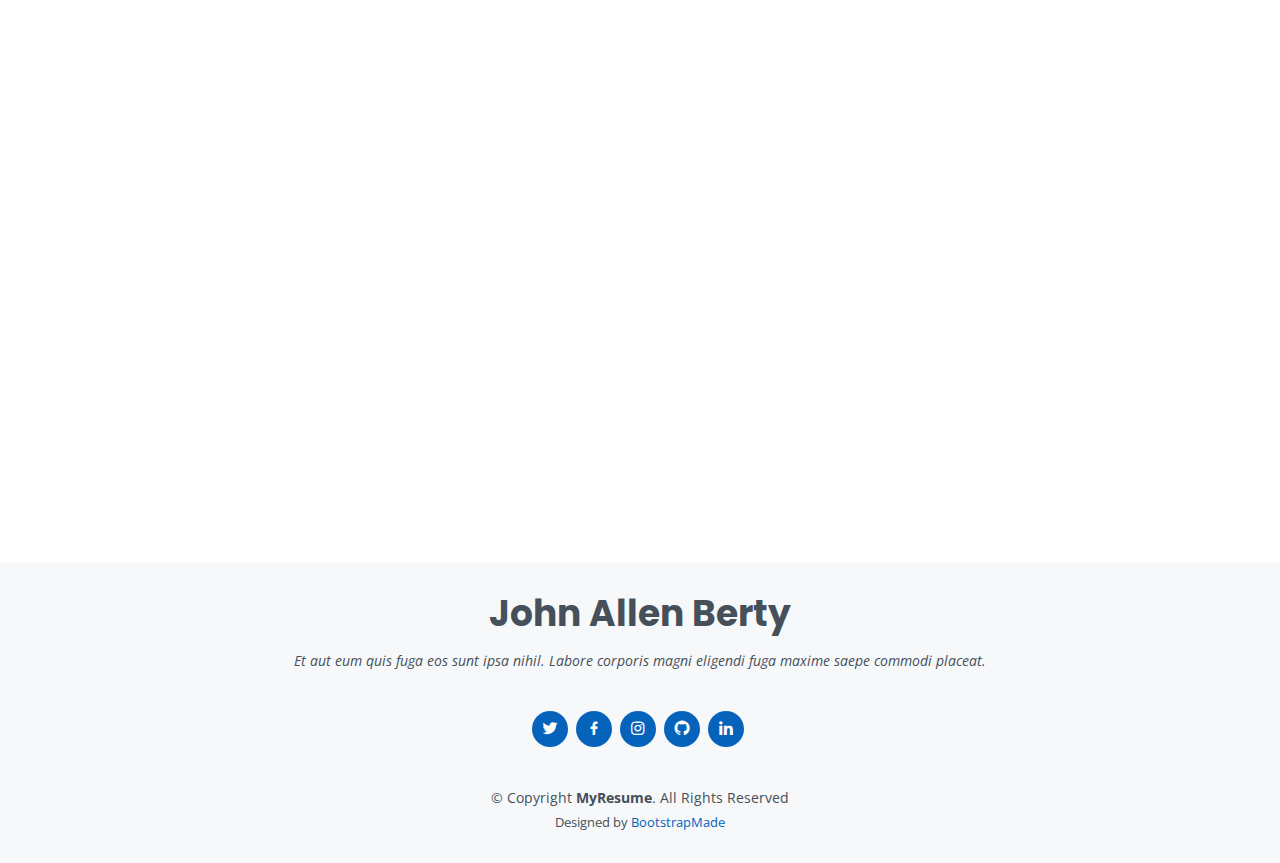
==== commit dc45ee9c: "changed icon" ====
--- a/index.html
+++ b/index.html
@@ -10,8 +10,8 @@
     <meta content="" name="keywords">
 
     <!-- Favicons -->
-    <link href="assets/img/favicon.png" rel="icon">
-    <link href="assets/img/apple-touch-icon.png" rel="apple-touch-icon">
+    <link style="border-radius: 100px;" href="assets/img/icon.jpeg" rel="icon">
+    <link href="assets/img/icon.jpeg" style="border-radius: 100px;" rel="apple-touch-icon">
 
     <!-- Google Fonts -->
     <link href="https://fonts.googleapis.com/css?family=Open+Sans:300,300i,400,400i,600,600i,700,700i|Raleway:300,300i,400,400i,500,500i,600,600i,700,700i|Poppins:300,300i,400,400i,500,500i,600,600i,700,700i" rel="stylesheet">
@@ -99,9 +99,9 @@
                             <div class="col-lg-6">
                                 <ul>
                                     <li><i class="icofont-rounded-right"></i> <strong>Birthday:</strong> 22 April 1995</li>
-                                    <li><i class="icofont-rounded-right"></i> <strong>Website:</strong> www.example.com</li>
+                                    <!-- <li><i class="icofont-rounded-right"></i> <strong>Website:</strong> www.example.com</li> -->
                                     <li><i class="icofont-rounded-right"></i> <strong>Phone:</strong> +91 8921054034</li>
-                                    <li><i class="icofont-rounded-right"></i> <strong>City:</strong> City : Kollam, Kerala, India</li>
+                                    <li><i class="icofont-rounded-right"></i> <strong>City:</strong> Kollam, Kerala, India</li>
                                 </ul>
                             </div>
                             <div class="col-lg-6">
@@ -313,28 +313,28 @@
                                     <td>AI for Everyone</td>
                                     <td>Coursera</td>
                                     <td>August 2020</td>
-                                    <td><a href="https://www.coursera.org/account/accomplishments/certificate/Q38S75VRQHBT">Q38S75VRQHBT</a></td>
+                                    <td><a href="https://www.coursera.org/account/accomplishments/certificate/Q38S75VRQHBT" target="_blank">Q38S75VRQHBT</a></td>
                                 </tr>
                                 <tr>
                                     <td>2</td>
                                     <td>Programming For Everybody (Getting Started with Python)</td>
                                     <td>Coursera</td>
                                     <td>August 2020</td>
-                                    <td><a href="https://www.coursera.org/account/accomplishments/certificate/HDFXMGNW83F2">HDFXMGNW83F2</a></td>
+                                    <td><a href="https://www.coursera.org/account/accomplishments/certificate/HDFXMGNW83F2" target="_blank">HDFXMGNW83F2</a></td>
                                 </tr>
                                 <tr>
                                     <td>3</td>
                                     <td>Technical Support Fundamentals</td>
                                     <td>Coursera</td>
                                     <td>August 2020</td>
-                                    <td><a href="https://www.coursera.org/account/accomplishments/certificate/EM3RL434NSKP">EM3RL434NSKP</a></td>
+                                    <td><a href="https://www.coursera.org/account/accomplishments/certificate/EM3RL434NSKP" target="_blank">EM3RL434NSKP</a></td>
                                 </tr>
                                 <tr>
                                     <td>4</td>
                                     <td>Python Data Structures</td>
                                     <td>Coursera</td>
                                     <td>August 2020</td>
-                                    <td><a href="https://www.coursera.org/account/accomplishments/certificate/TVW4HZLH4KZX">TVW4HZLH4KZX</a></td>
+                                    <td><a href="https://www.coursera.org/account/accomplishments/certificate/TVW4HZLH4KZX" target="_blank">TVW4HZLH4KZX</a></td>
                                 </tr>
                             </table>
                         </div>
